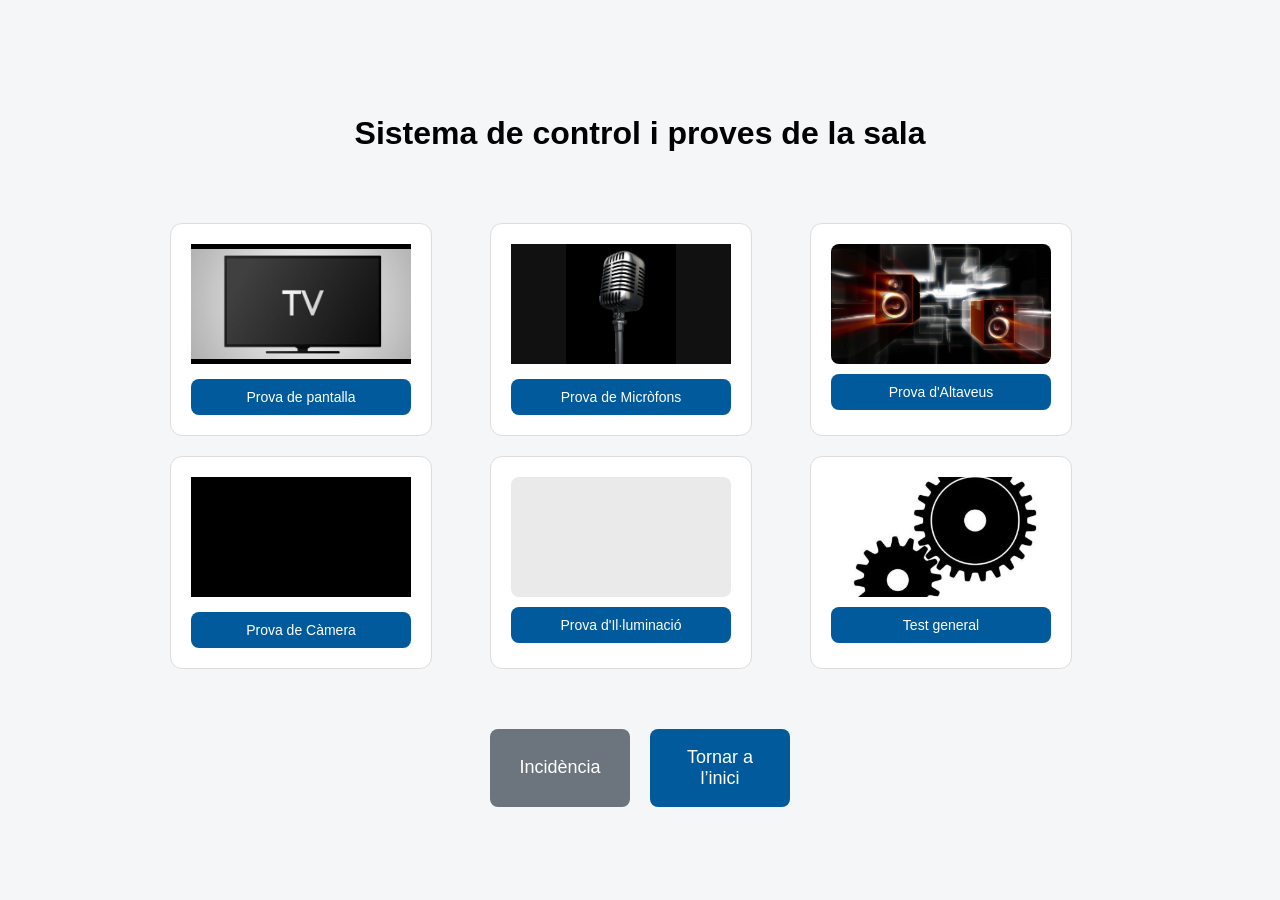
==== control.html @ 8b2ecfba "Primera versio TFG" ====
<!DOCTYPE html>
<html lang="ca">
<head>
	<meta charset="UTF-8">
	<title>Control de la sala</title>
	<link rel="stylesheet" href="style.css">
	<script src="app.js" defer></script>	
</head>
<body>
	<div class="container">
		<h1>Sistema de control i proves de la sala</h1>		
		<!--Zona central, tres columnes, graella de proves -->		
		<div class="control-grid">
			
			<!--Botó Activar Pantalla-->
			<div class="control-card" onclick="activarPantalla()">
				<div id="screen-container">
					<img id="screen-img" src="img/pantalla.jpg" alt="Pantalla">
				</div>
				<button>Prova de pantalla</button>
			</div>
			
			<!--Botó Activar Micròfon-->
			<div class="control-card" onclick="activarMicrofon()">
				<div id="mic-container">
					<img id="mic-img" src="img/micro.jpg">
					<div id="mic-level"></div>
				</div>
				<button>Prova de Micròfons</button>
			</div>
			
			<!--Botó Activar Altaveus-->
			<div class="control-card" onclick="activarAltaveus()">
				<div class="card-image">
					<img id="speaker-img" src="img/audio.jpg">
				</div>
				<button>Prova d'Altaveus</button>
			</div>
			
			<!--Botó Activar Càmera-->
			<div class="control-card" onclick="activarCamera()">
				<div id="camera-container">
					<video id="video" autoplay playsinline></video>
				</div>
				<button>Prova de Càmera</button>
			</div>
			
			<!--Botó Control Il·luminació-->
			<div class="control-card" onclick="controlDispositiu('Il·luminació')">
				<div class="card-image"></div>
				<button>Prova d'Il·luminació</button>
			</div>
			
			<!--Botó Test General-->
			<div class="control-card" onclick="testGeneral()">
				<div class="card-image">
					<img id="test-img" src="img/test.jpg">
				</div>
				<button>Test general</button>
			</div>
			<p id="resultat"></p>
			
			<!--Botns Incidència i tornar a inici-->
			
			<div class="bottom-actions">
				<!--Botó Incidència -->
				<button class="secondary" onclick="location.href='incidencia.html'">
					Incidència
				</button>
				<!--Botns Inici -->
				<button class="home-btn" onclick="location.href='index.html'">
					Tornar a l’inici
				</button>
			</div>
		</div>
		</body>
</html>
---- style.css ----
body {
	margin: 0;
	font-family: Arial, Helvetica, sans-serif;
	background-color: #f4f6f8;
}
/*Contenidor general*/
.container {
	height: 100vh;
	display: flex;
	flex-direction: column;
	justify-content: center;
	align-items: center;
	gap: 20px;
	text-align: center;
}
h1 {
    color:black;
}
/*Contenidor en dos columnes*/
.main-content {
	display: flex;
	flex-direction: row;
	gap: 80px;
	align-items: center;
}

/*Columna esquerra QR*/
.qr-section {
	display: flex;
	flex-direction: column;
	align-items: center;
	gap: 15px;
}
.qr-section img {
	width: 300px;
	height: 300px;
	object-fit: contain;
	border: 2px solid #ccc;
	padding: 10px;
	background-color: white;
}
/*Columna dreta opcions*/
.options-section {
	display: flex;
	flex-direction: column;
	gap: 15px;
	align-items: flex-start;
}
.options-section h2 {
	margin-bottom: 10px;
	color: #003366;
}
/*Botons*/
button {
	width: 320px;
	padding: 18px;
	font-size: 18px;
	border: none;
	border-radius: 8px;
	background-color: #005a9c;
	color: white;
	cursor: pointer;
}
button:hover {
	background-color: #00457a;
}
button.secondary {
	background-color: #6c757d;
}
button.secondary:hover {
	background-color: #5a6268;
}
/*Subapartat avançat*/
.advanced {
	margin-top: 20px;
	text-align: center;
}
/* Graella de control */
.control-grid {
    display: grid;
    grid-template-columns: repeat(3, 300px);
    gap: 20px;
	justify-content: center;
    margin-top: 30px;
}
.control-card {
    background-color: white;
    border: 1px solid #ddd;
    border-radius: 12px;
    padding: 20px;
    width: 220px;
    cursor: pointer;
    transition: transform 0.2s, box-shadow 0.2s;
    text-align: center;
}
.control-card:hover {
    transform: translateY(-5px);
    box-shadow: 0 6px 15px rgba(0,0,0,0.1);
}
/*Placeholder imatge*/
.card-image {
    width: 100%;
    height: 120px;
    background-color: #eaeaea;
    border-radius: 8px;
    margin-bottom: 10px;
	overflow: hidden;
}

.card-image img {
    width: 100%;
    height: 100%;
    object-fit: cover;
}
.bottom-actions {
    margin-top: 40px;
    display: flex;
    gap: 20px;
}
.control-card button {
	width: 100%;
	padding: 10px;
	font-size: 14px;
}
/*CSS Camera*/
#camera-container {
    width: 100%;
    height: 120px;
	background-color: #000;
    display: flex;
    align-items: center;
    justify-content: center;
    overflow: hidden;
	margin-bottom: 15px;
}
/*CSS Video*/
#video {
    width: 100%;
    height: 100%;
    object-fit: cover;
    display: none; /*ocult inicialment*/
}

/*CSS Microfon*/
#mic-container {
    position: relative;
    width: 100%;
    height: 120px;
    background-color: #111;
    display: flex;
    align-items: flex-end;
    justify-content: center;
    margin-bottom: 15px;
    overflow: hidden;
}

#mic-container img {
    position: absolute;
    width: 100%;
    height: 100%;
    object-fit: contain;
    z-index: 1;
}

#mic-level {
    position: relative;
    width: 50%;
    height: 10px;
    background-color: lime;
    display: none;
    z-index: 2; /* per sobre de la imatge */
    transition: height 0.1s;
}
/*CSS Pantalla*/
#screen-container {
    width: 100%;
    height: 120px;
    background-color: black;
    display: flex;
    align-items: center;
    justify-content: center;
	overflow: hidden;
	margin-bottom: 15px;	
}

#screen-container img {
	width: 100%;
    height: 100%;
    object-fit: contain;
}
#screen-test {
    width: 100%;
    height: 100%;
    display: none;
}

/*CSS Area*/
textarea {
	width: 500px;
    display: flex;
    gap: 8px;
    margin-top: 20px;
	padding: 12px;
	font-size: 16px;
	border-radius: 6px;
	border: 1px solid #ccc;
	font-family: Arial, Helvetica, sans-serif;
}


/*OPCIO REUNIO TEAMS VIDEOTRUCADA*/
/* POPUP TEAMS */

.teams-popup {
    display: none;
    position: fixed;
    top: 0;
    left: 0;
    width: 100%;
    height: 100%;
	background-color: rgba(0,0,0,0.7);
    justify-content: center;
    align-items: center;
    z-index: 9999;
}

.teams-popup-content {
    background-color: white;
    padding: 30px;
    border-radius: 12px;
    width: 500px;
    text-align: center;
    box-shadow: 0 6px 20px rgba(0,0,0,0.3);
}

.teams-popup-content img {
    width: 100%;
    margin-top: 20px;
    border-radius: 8px;
}
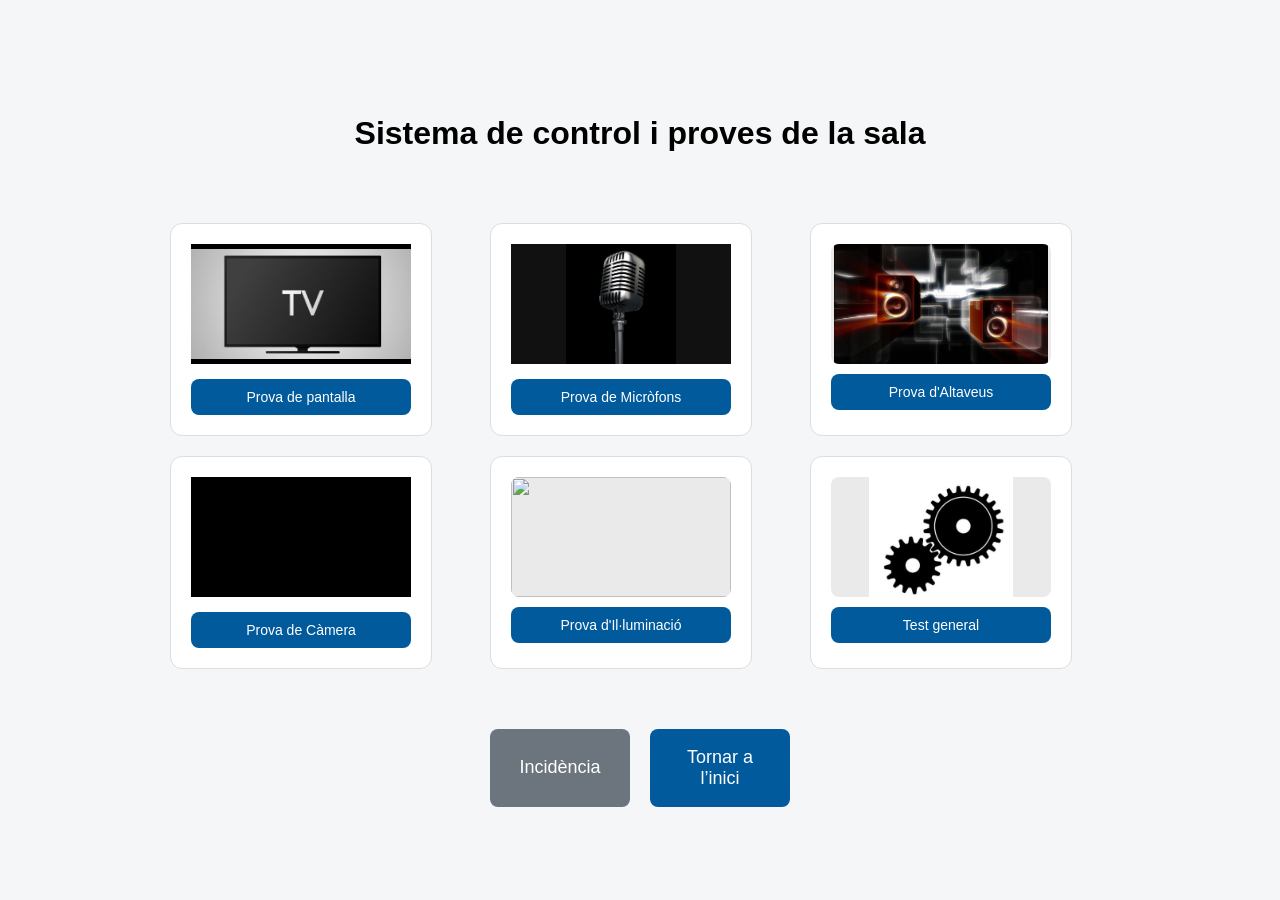
==== commit 672b1fcf: "Add files via upload" ====
--- a/control.html
+++ b/control.html
@@ -47,9 +47,11 @@
 			
 			<!--Botó Control Il·luminació-->
 			<div class="control-card" onclick="controlDispositiu('Il·luminació')">
-				<div class="card-image"></div>
+				<div class="card-image">
+					<img id="llum-img" src="img/llum-img.jpg">
+				</div>
 				<button>Prova d'Il·luminació</button>
-			</div>
+			</div>			
 			
 			<!--Botó Test General-->
 			<div class="control-card" onclick="testGeneral()">
--- a/style.css
+++ b/style.css
@@ -110,7 +110,7 @@
 .card-image img {
     width: 100%;
     height: 100%;
-    object-fit: cover;
+    object-fit: contain;
 }
 .bottom-actions {
     margin-top: 40px;
@@ -133,11 +133,12 @@
     overflow: hidden;
 	margin-bottom: 15px;
 }
+
 /*CSS Video*/
 #video {
     width: 100%;
     height: 100%;
-    object-fit: cover;
+    object-fit: contain;
     display: none; /*ocult inicialment*/
 }
 
@@ -182,7 +183,6 @@
 	overflow: hidden;
 	margin-bottom: 15px;	
 }
-
 #screen-container img {
 	width: 100%;
     height: 100%;
@@ -193,7 +193,6 @@
     height: 100%;
     display: none;
 }
-
 /*CSS Area*/
 textarea {
 	width: 500px;
@@ -234,7 +233,7 @@
 }
 
 .teams-popup-content img {
-    width: 100%;
+    width: auto;
     margin-top: 20px;
     border-radius: 8px;
 }
